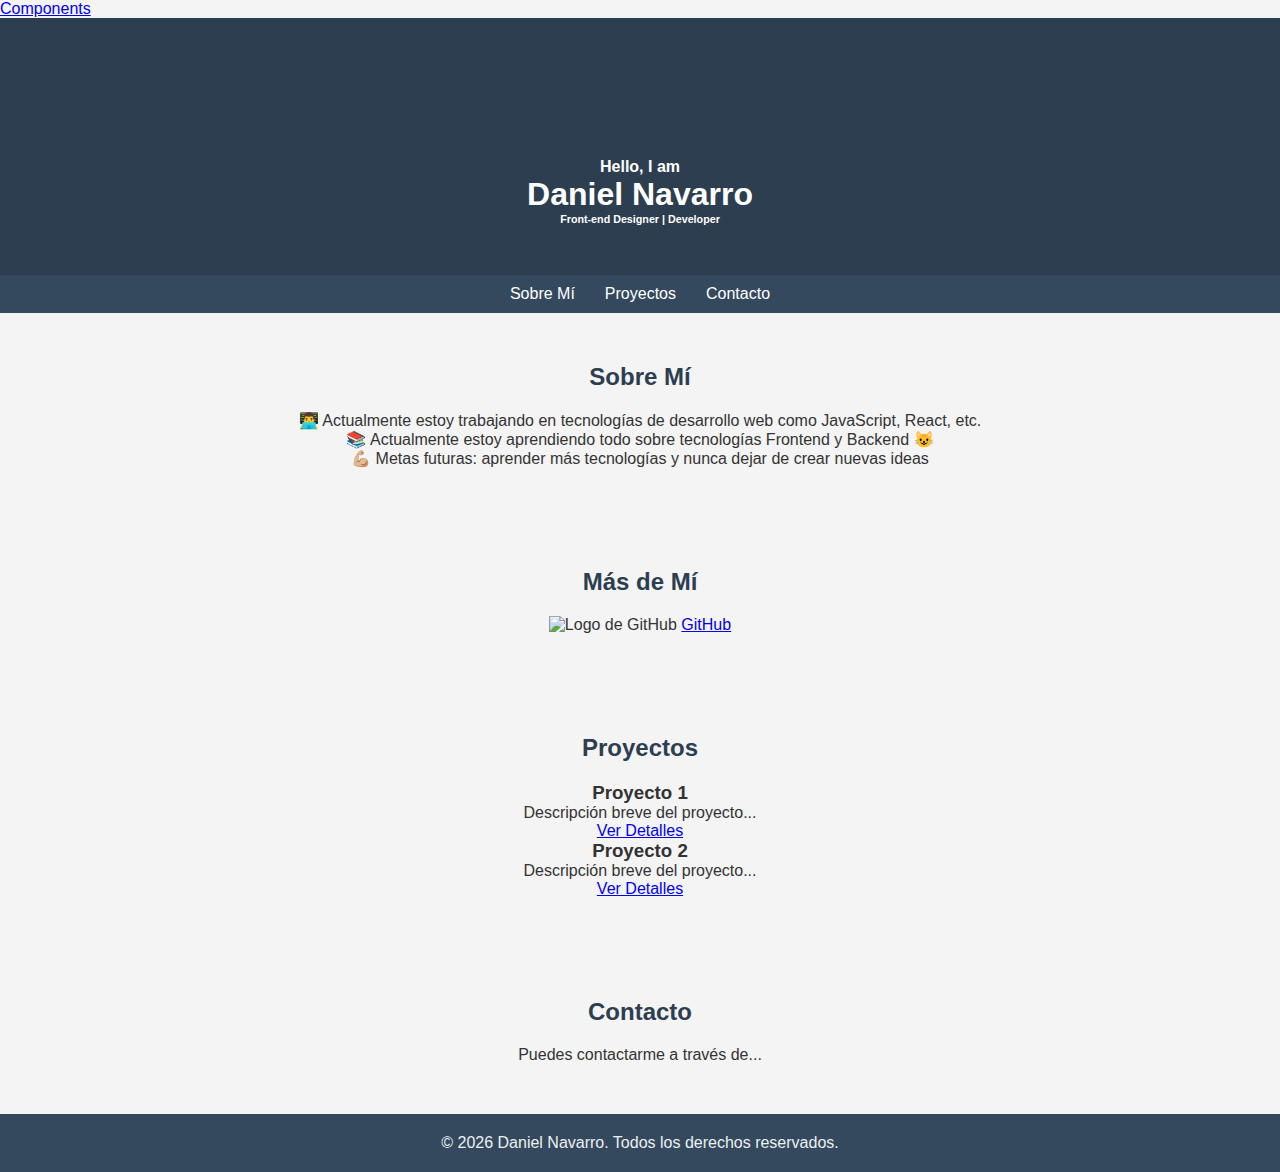
==== html/Portafolio.html @ 12f7df24 "first commit" ====
<!DOCTYPE html>
<html lang="en">
<head>
    <meta charset="UTF-8">
    <meta name="viewport" content="width=device-width, initial-scale=1.0">
    <link rel="stylesheet" href="assets/css/styles.css">
    <title>Daniel Navarro - Portafolio</title>
</head>
<body data-spy="scroll" data-target=".navbar" data-offset="40" id="home">
    <a href="components.html" class="btn btn-primary btn-component" data-spy="affix" data-offset-top="600"><i class="ti-shift-left-alt"></i> Components</a>
    <header class="header">
        <div class="container">
            <ul class="social-icons pt-3">
                <li class="social-item"><a class="social-link text-light" href="#"><i class="ti-facebook" aria-hidden="true"></i></a></li>
                <li class="social-item"><a class="social-link text-light" href="#"><i class="ti-twitter" aria-hidden="true"></i></a></li>
                <li class="social-item"><a class="social-link text-light" href="#"><i class="ti-google" aria-hidden="true"></i></a></li>
                <li class="social-item"><a class="social-link text-light" href="#"><i class="ti-instagram" aria-hidden="true"></i></a></li>
                <li class="social-item"><a class="social-link text-light" href="#"><i class="ti-github" aria-hidden="true"></i></a></li>
            </ul>
            <div class="header-content">
                <h4 class="header-subtitle">Hello, I am</h4>
                <h1 class="header-title">Daniel Navarro</h1>
                <h6 class="header-mono">Front-end Designer | Developer</h6>
            </div>
        </div>
    </header>

    <nav>
        <ul>
            <li><a href="#about">Sobre Mí</a></li>
            <li><a href="#projects">Proyectos</a></li>
            <li><a href="#contact">Contacto</a></li>
        </ul>
    </nav>

    <section id="about">
        <h2>Sobre Mí</h2>
        <p>
            👨‍💻 Actualmente estoy trabajando en tecnologías de desarrollo web como JavaScript, React, etc.
            <br>
            📚 Actualmente estoy aprendiendo todo sobre tecnologías Frontend y Backend 😺
            <br>
            💪🏼 Metas futuras: aprender más tecnologías y nunca dejar de crear nuevas ideas
        </p>
    </section>

    <section id="more-about-me">
        <h2>Más de Mí</h2>
        <div class="github">
            <img src="ruta-del-logo.png" alt="Logo de GitHub">
            <a href="https://github.com/ZaidNc" target="_blank">GitHub</a>
        </div>
    </section>

    <section id="projects">
        <h2>Proyectos</h2>
        <div class="project">
            <h3>Proyecto 1</h3>
            <p>Descripción breve del proyecto...</p>
            <a href="#">Ver Detalles</a>
        </div>
        <div class="project">
            <h3>Proyecto 2</h3>
            <p>Descripción breve del proyecto...</p>
            <a href="#">Ver Detalles</a>
        </div>
        <!-- Agrega más proyectos aquí -->
    </section>

    <section id="contact">
        <h2>Contacto</h2>
        <p>Puedes contactarme a través de...</p>
    </section>

    <footer>
        <p>&copy; <span id="current-year"></span> Daniel Navarro. Todos los derechos reservados.</p>
    </footer>

    <script>
        // Actualizar el año actual en el pie de página
        document.getElementById("current-year").textContent = new Date().getFullYear();
    </script>
</body>
</html>
---- html/assets/css/styles.css ----
/* Reset de estilos y ajustes generales */
* {
    margin: 0;
    padding: 0;
    box-sizing: border-box;
}

body {
    font-family: Arial, sans-serif;
    background-color: #f4f4f4;
    color: #333;
}

/* Estilos del header */
header {
    text-align: center;
    padding: 50px 0;
    background-color: #2c3e50;
    color: #fff;
}

/* Estilos de la navegación */
nav ul {
    list-style: none;
    display: flex;
    justify-content: center;
    background-color: #34495e;
    padding: 10px 0;
}

nav ul li {
    margin: 0 15px;
}

nav ul li a {
    text-decoration: none;
    color: #fff;
    transition: color 0.3s;
}

nav ul li a:hover {
    color: #ecf0f1;
}

/* Estilos de las secciones */
section {
    padding: 50px 0;
    text-align: center;
}

section h2 {
    margin-bottom: 20px;
    color: #2c3e50;
}

/* Estilos del footer */
footer {
    text-align: center;
    padding: 20px 0;
    background-color: #34495e;
    color: #ecf0f1;
}

/* Animación de moverse hacia arriba en el hover */
a:hover {
    transform: translateY(-3px);
    transition: transform 0.3s;
}
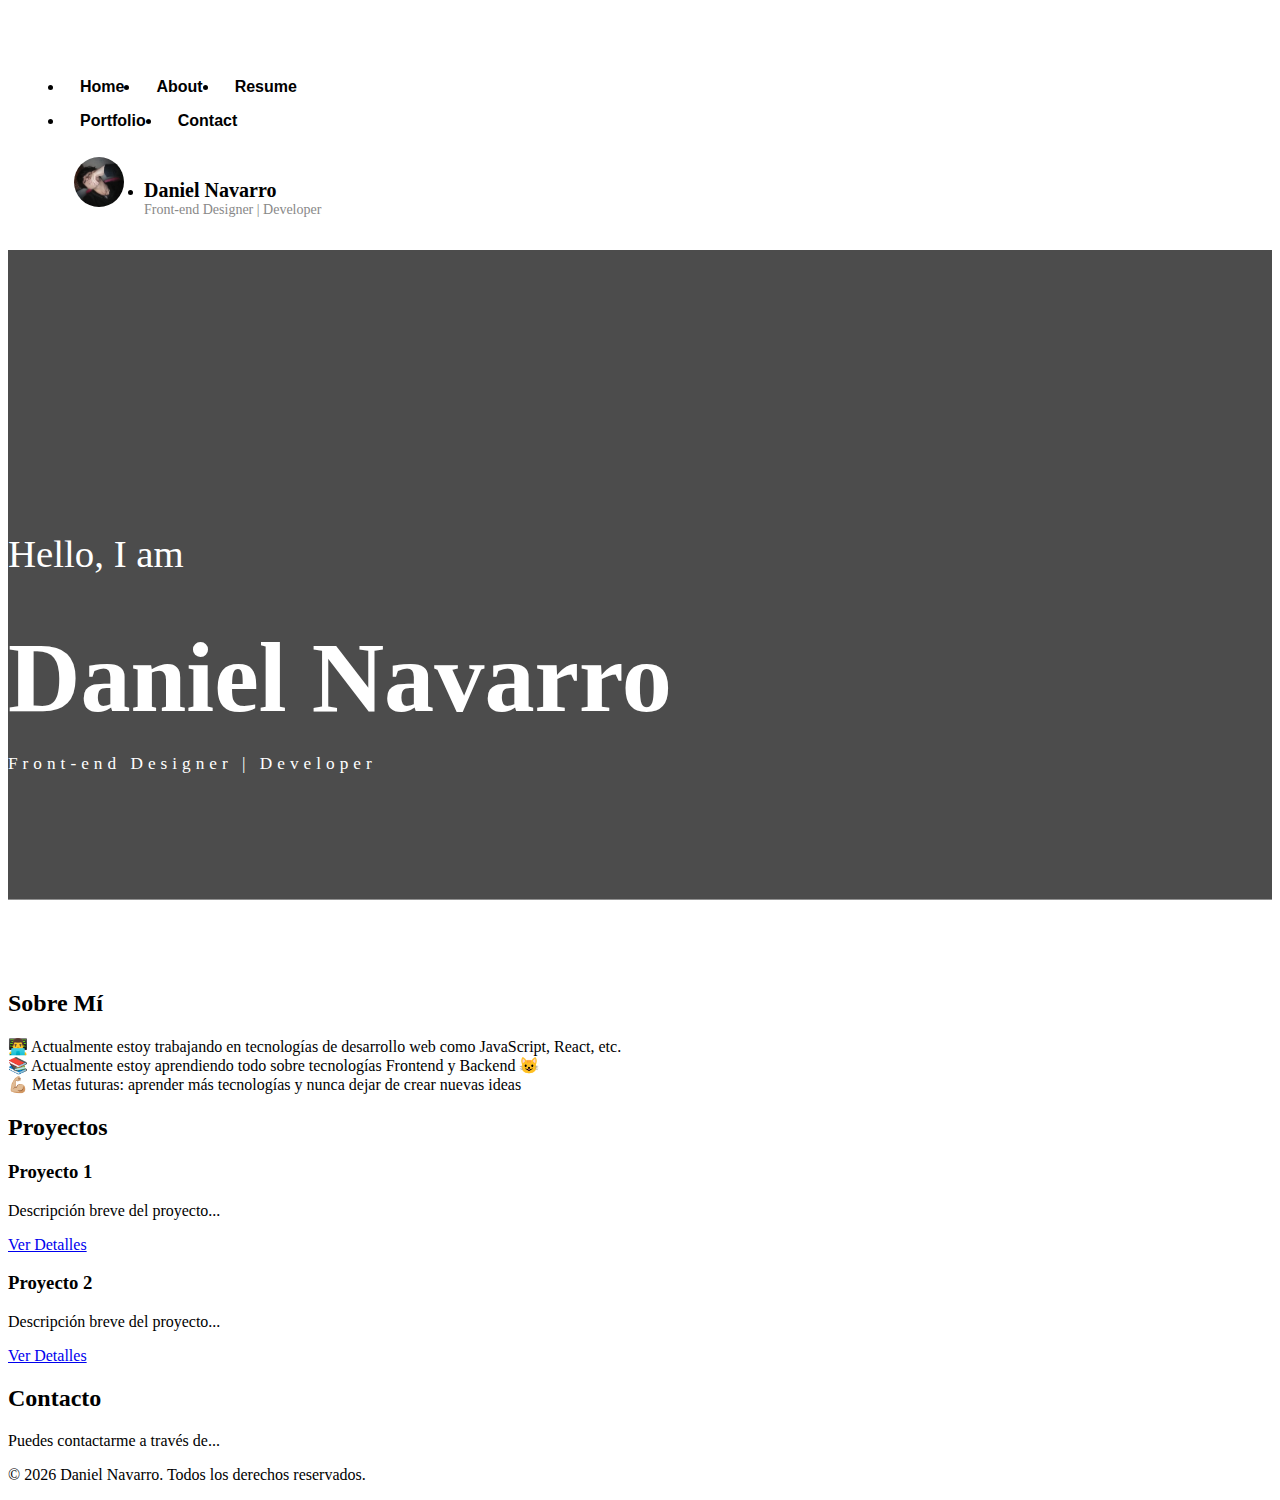
==== commit 661980ca: "a" ====
--- a/html/Portafolio.html
+++ b/html/Portafolio.html
@@ -6,17 +6,45 @@
     <link rel="stylesheet" href="assets/css/styles.css">
     <title>Daniel Navarro - Portafolio</title>
 </head>
-<body data-spy="scroll" data-target=".navbar" data-offset="40" id="home">
-    <a href="components.html" class="btn btn-primary btn-component" data-spy="affix" data-offset-top="600"><i class="ti-shift-left-alt"></i> Components</a>
+<body>
+    <nav class="navbar sticky-top navbar-expand-lg navbar-light bg-white">
+        <div class="container">
+            <button class="navbar-toggler ml-auto" type="button" data-toggle="collapse" data-target="#navbarSupportedContent" aria-controls="navbarSupportedContent" aria-expanded="false" aria-label="Toggle navigation">
+                <span class="navbar-toggler-icon"></span>
+            </button>
+            <div class="collapse mt-sm-20 navbar-collapse" id="navbarSupportedContent">
+                <ul class="navbar-nav mr-auto">
+                    <li class="nav-item">
+                        <a href="#home" class="nav-link">Home</a>
+                    </li>
+                    <li class="nav-item">
+                        <a href="#about" class="nav-link">About</a>
+                    </li>
+                    <li class="nav-item">
+                        <a href="#resume" class="nav-link">Resume</a>
+                    </li>
+                </ul>
+                <ul class="navbar-nav ml-auto">
+                    <li class="nav-item">
+                        <a href="#portfolio" class="nav-link">Portfolio</a>
+                    </li>
+                    <li class="nav-item last-item">
+                        <a href="#contact" class="nav-link">Contact</a>
+                    </li>
+                </ul>
+                <ul class="navbar-nav brand">
+                    <img src="assets/imgs/avatar.jpg" alt="" class="brand-img">
+                    <li class="brand-txt">
+                        <h5 class="brand-title">Daniel Navarro</h5>
+                        <div class="brand-subtitle">Front-end Designer | Developer</div>
+                    </li>
+                </ul>
+            </div>
+        </div>
+    </nav>
+    
     <header class="header">
         <div class="container">
-            <ul class="social-icons pt-3">
-                <li class="social-item"><a class="social-link text-light" href="#"><i class="ti-facebook" aria-hidden="true"></i></a></li>
-                <li class="social-item"><a class="social-link text-light" href="#"><i class="ti-twitter" aria-hidden="true"></i></a></li>
-                <li class="social-item"><a class="social-link text-light" href="#"><i class="ti-google" aria-hidden="true"></i></a></li>
-                <li class="social-item"><a class="social-link text-light" href="#"><i class="ti-instagram" aria-hidden="true"></i></a></li>
-                <li class="social-item"><a class="social-link text-light" href="#"><i class="ti-github" aria-hidden="true"></i></a></li>
-            </ul>
             <div class="header-content">
                 <h4 class="header-subtitle">Hello, I am</h4>
                 <h1 class="header-title">Daniel Navarro</h1>
@@ -24,33 +52,22 @@
             </div>
         </div>
     </header>
-
-    <nav>
-        <ul>
-            <li><a href="#about">Sobre Mí</a></li>
-            <li><a href="#projects">Proyectos</a></li>
-            <li><a href="#contact">Contacto</a></li>
-        </ul>
-    </nav>
-
-    <section id="about">
-        <h2>Sobre Mí</h2>
-        <p>
-            👨‍💻 Actualmente estoy trabajando en tecnologías de desarrollo web como JavaScript, React, etc.
-            <br>
-            📚 Actualmente estoy aprendiendo todo sobre tecnologías Frontend y Backend 😺
-            <br>
-            💪🏼 Metas futuras: aprender más tecnologías y nunca dejar de crear nuevas ideas
-        </p>
-    </section>
-
-    <section id="more-about-me">
-        <h2>Más de Mí</h2>
-        <div class="github">
-            <img src="ruta-del-logo.png" alt="Logo de GitHub">
-            <a href="https://github.com/ZaidNc" target="_blank">GitHub</a>
+    
+    <div class="container">
+        <div id="about" class="row about-section">
+            <section id="about">
+                <h2>Sobre Mí</h2>
+                <p>
+                    👨‍💻 Actualmente estoy trabajando en tecnologías de desarrollo web como JavaScript, React, etc.
+                    <br>
+                    📚 Actualmente estoy aprendiendo todo sobre tecnologías Frontend y Backend 😺
+                    <br>
+                    💪🏼 Metas futuras: aprender más tecnologías y nunca dejar de crear nuevas ideas
+                </p>
+            </section>
         </div>
-    </section>
+    </div>
+    
 
     <section id="projects">
         <h2>Proyectos</h2>
--- a/html/assets/css/styles.css
+++ b/html/assets/css/styles.css
@@ -1,68 +1,108 @@
-/* Reset de estilos y ajustes generales */
-* {
-    margin: 0;
-    padding: 0;
-    box-sizing: border-box;
+/* Estilos del header */
+.header {
+    position: relative;
+    height: 80vh;
+    min-height: 600px;
+    background-image: linear-gradient(to top, rgba(0, 0, 0, .7), rgba(0, 0, 0, .7)), url(../imgs/header.jpg);
+    background-size: cover;
+    background-position: center;
+    background-repeat: no-repeat;
+    background-attachment: fixed;
+    color: white;
 }
 
-body {
-    font-family: Arial, sans-serif;
-    background-color: #f4f4f4;
-    color: #333;
+.header .container {
+    position: relative;
+    height: 100%;
 }
 
-/* Estilos del header */
-header {
-    text-align: center;
-    padding: 50px 0;
-    background-color: #2c3e50;
-    color: #fff;
+.header-content {
+    width: 100%;
+    position: absolute;
+    left: 0;
+    top: 55%;
+    transform: translateY(-50%);
+    color: white;
 }
 
-/* Estilos de la navegación */
-nav ul {
-    list-style: none;
-    display: flex;
-    justify-content: center;
-    background-color: #34495e;
-    padding: 10px 0;
+.header-subtitle {
+    font-weight: 200;
+    font-size: calc(20px + (45 - 20) * ((100vw - 300px) / (1600 - 300)));
 }
 
-nav ul li {
-    margin: 0 15px;
+.header-title {
+    font-size: calc(40px + (120 - 40) * ((100vw - 300px) / (1600 - 300)));
+    font-weight: bold;
+    line-height: 0.7;
+    margin-bottom: 25px;
+    color: inherit;
 }
 
-nav ul li a {
-    text-decoration: none;
-    color: #fff;
-    transition: color 0.3s;
+.header-mono {
+    letter-spacing: 5px;
+    font-weight: 500;
+    font-size: calc(12px + (19 - 12) * ((100vw - 300px) / (1600 - 300)));
+    margin-bottom: 40px;
 }
 
-nav ul li a:hover {
-    color: #ecf0f1;
+/* Estilos de la barra de navegación */
+.navbar {
+    position: sticky;
+    top: 0;
+    z-index: 100;
+    display: flex;
+    align-items: center;
+    justify-content: space-between;
+    padding: 1rem;
+    background-color: white;
 }
 
-/* Estilos de las secciones */
-section {
-    padding: 50px 0;
-    text-align: center;
+.navbar-toggler {
+    padding: 0.25rem 0.5rem;
+    font-size: 1.25rem;
+    line-height: 1;
+    background-color: transparent;
+    border: none;
 }
 
-section h2 {
-    margin-bottom: 20px;
-    color: #2c3e50;
+.navbar-toggler-icon {
+    display: inline-block;
+    width: 1.5em;
+    height: 1.5em;
+    vertical-align: middle;
+    content: "";
+    background: no-repeat center center;
+    background-size: 100% 100%;
 }
 
-/* Estilos del footer */
-footer {
-    text-align: center;
-    padding: 20px 0;
-    background-color: #34495e;
-    color: #ecf0f1;
+.navbar-nav {
+    display: flex;
+    align-items: center;
 }
 
-/* Animación de moverse hacia arriba en el hover */
-a:hover {
-    transform: translateY(-3px);
-    transition: transform 0.3s;
+.nav-link {
+    font-weight: bold;
+    font-family: "Dosis", "Open Sans", sans-serif;
+    padding: 0.5rem 1rem;
+    color: black;
+    text-decoration: none;
 }
+
+.brand-img {
+    width: 50px;
+    height: 50px;
+    border: 10px solid white;
+    border-radius: 50%;
+    margin-right: 10px;
+}
+
+.brand-title {
+    font-size: 1.25rem;
+    font-weight: bold;
+    margin-bottom: 0;
+}
+
+.brand-subtitle {
+    font-size: 0.875rem;
+    color: #888;
+}
